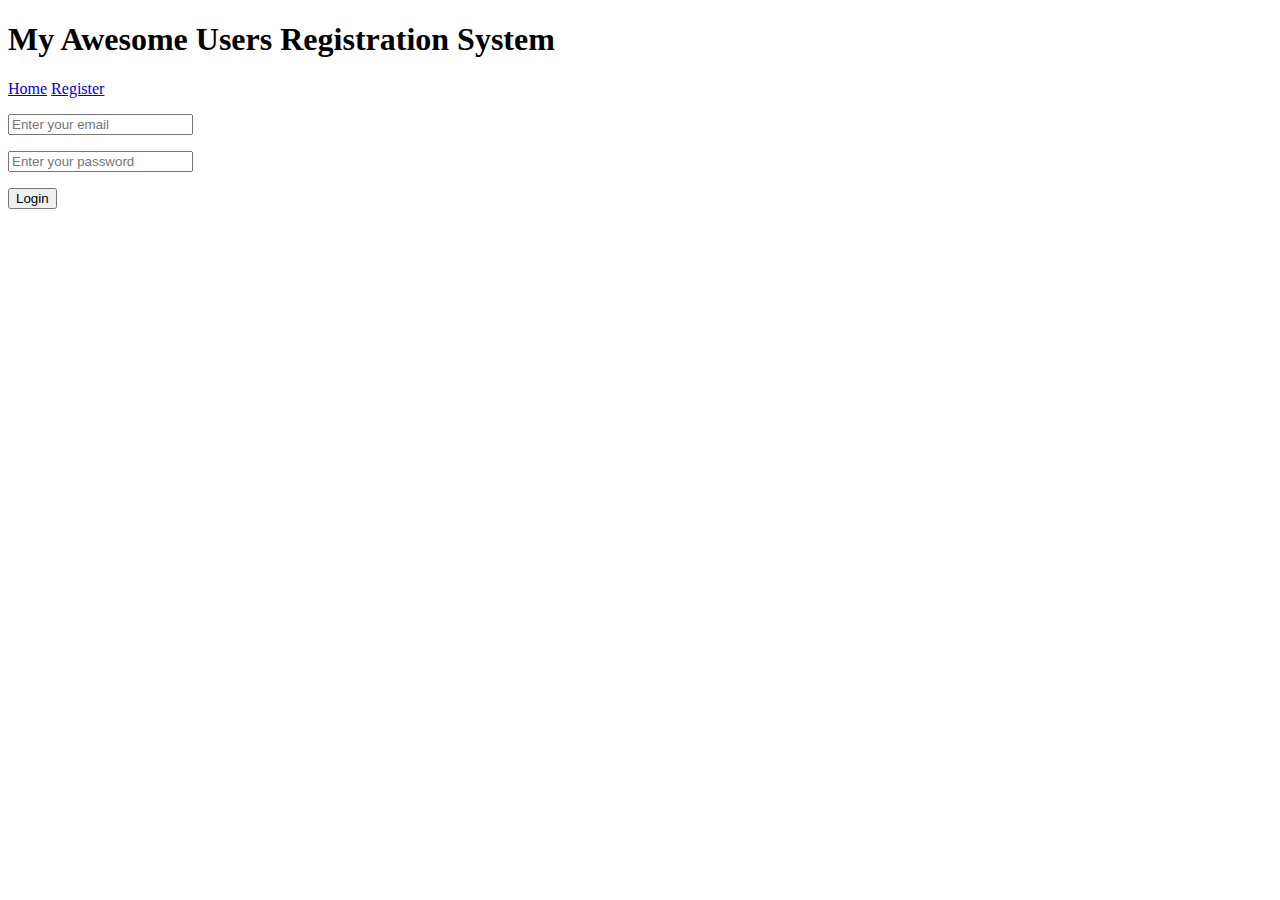
==== index.html @ 2d6ac0e3 "105-a3" ====
<!DOCTYPE html>
<html lang="en">
<head>
    <meta charset="UTF-8">
    <meta http-equiv="X-UA-Compatible" content="IE=edge">
    <meta name="viewport" content="width=device-width, initial-scale=1.0">
    <link rel="stylesheet" href="styles/mystyle2.css">

    <title>Login</title>
</head>

<!---api.jquery.com-->

<body>
    <header>
        <h1>My Awesome Users Registration System</h1>

        <nav>
            <a href="index.html">Home</a>
            <a href="register.html">Register</a>
            

        </nav>
    </header>

    <main>
        <div class="alert-error hide" id="alert-error">
            Log in info not valid

        </div>

        
        <div>
            <p>
            <input type="email" id="txtEmail" placeholder="Enter your email"></p>
            <p>
            <input type="password" id="txtPassword" placeholder="Enter your password"></p>
            <button onclick="login();" >Login</button>
        </div>
    </main>

    <footer>

    </footer>

    <!---jquery-->
    <script src="https://code.jquery.com/jquery-3.6.3.min.js"></script> 
    <script src="scripts/storeManager.js"></script>
    <script src="scripts/login.js"></script>
    
</body>
</html>
---- styles/mystyle2.css ----
#alert-error{
    background-color: rgb(246, 134, 134);
    border: 1px solid rgb(181, 3, 3);
}

.hide{
    display: none;
}
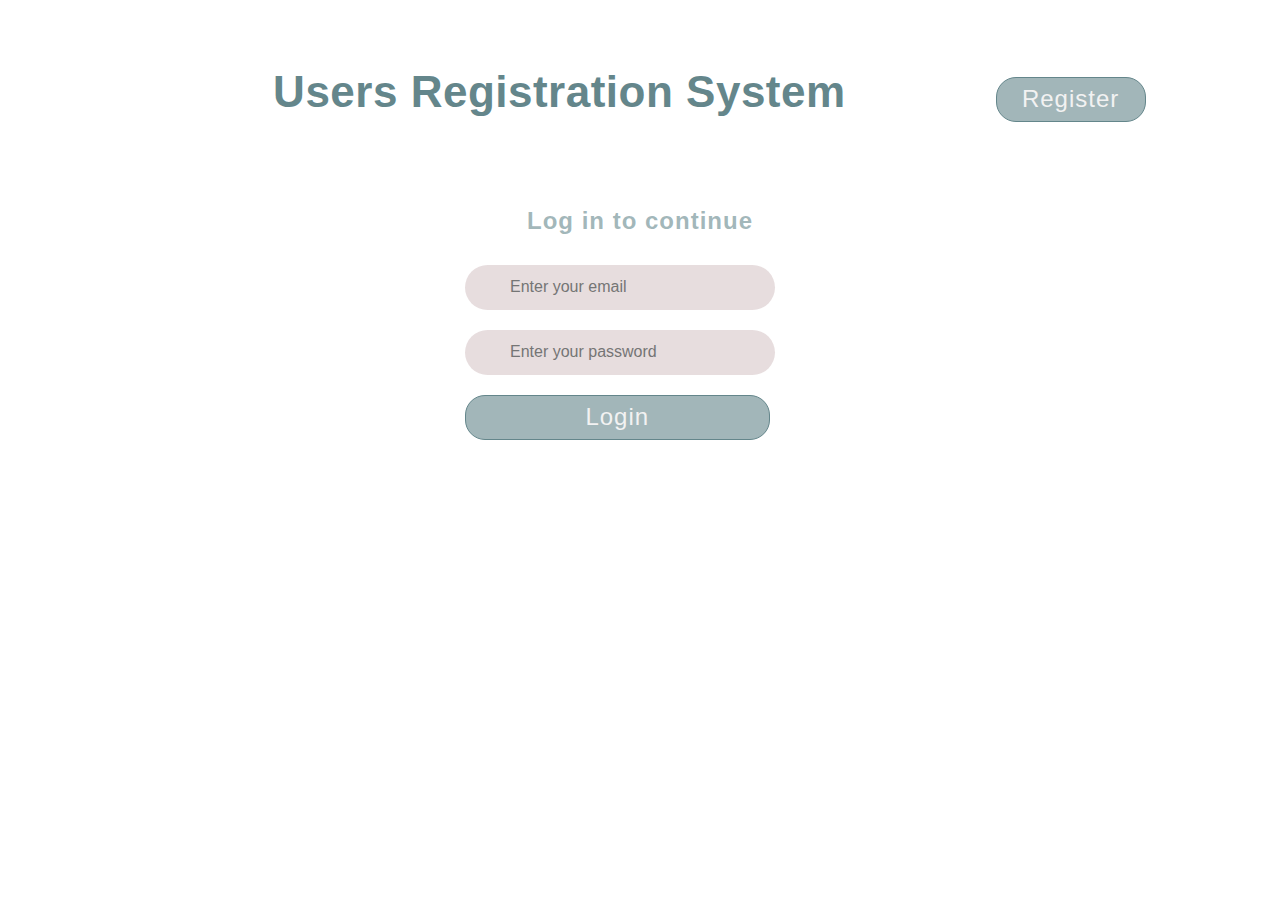
==== commit 6188d38a: "105-final report" ====
--- a/index.html
+++ b/index.html
@@ -5,6 +5,7 @@
     <meta http-equiv="X-UA-Compatible" content="IE=edge">
     <meta name="viewport" content="width=device-width, initial-scale=1.0">
     <link rel="stylesheet" href="styles/mystyle2.css">
+    <link rel="stylesheet" href="styles/index.css">
 
     <title>Login</title>
 </head>
@@ -13,11 +14,11 @@
 
 <body>
     <header>
-        <h1>My Awesome Users Registration System</h1>
+        <h1>Users Registration System</h1>
 
-        <nav>
-            <a href="index.html">Home</a>
-            <a href="register.html">Register</a>
+        <nav class="nav-links">
+           
+            <button><a href="register.html">Register</a></button>
             
 
         </nav>
@@ -27,15 +28,24 @@
         <div class="alert-error hide" id="alert-error">
             Log in info not valid
 
-        </div>
+        </div> 
 
         
-        <div>
-            <p>
-            <input type="email" id="txtEmail" placeholder="Enter your email"></p>
-            <p>
-            <input type="password" id="txtPassword" placeholder="Enter your password"></p>
-            <button onclick="login();" >Login</button>
+        <div class="frame">
+            <div class="frame-items">
+                <div class="continue">
+                    <h2>Log in to continue</h2>
+                </div>
+                <div class="input-field">
+                    <input type="email" id="txtEmail" placeholder="Enter your email">
+                </div>
+                <div class="input-field">
+                    <input type="password" id="txtPassword" placeholder="Enter your password">
+                </div>
+                <div class="submit-btn">
+                    <button class="btnLogin" onclick="login();">Login</button>
+                </div>
+            </div>
         </div>
     </main>
 
--- a/styles/mystyle2.css
+++ b/styles/mystyle2.css
@@ -5,4 +5,4 @@
 
 .hide{
     display: none;
-}+} --- a/styles/index.css
+++ b/styles/index.css
@@ -0,0 +1,129 @@
+.frame{
+    display: flex;
+    justify-content: center;
+    align-items: center;
+    
+
+    /* height: 500px;
+    width: 400px;
+    background-color:#f2f2f2;
+    border-radius: 20px;
+    margin: 60px 300px 60px 550px;
+    box-shadow: 5px 5px 10px 2px #64868B; */
+}
+
+.frame-items{
+    width:350px;
+    display:flex;
+    flex-direction: column;
+    padding:0 15px 0 15px;
+}
+
+.continue{
+    font-family: 'Open Sans', sans-serif;
+    letter-spacing: 1px;
+    display:flex;
+    justify-content: center;
+    padding: 10px 0 10px 0;
+    color: rgba(100,134,139, 0.6);
+}
+
+.input-field{
+    height:45px;
+    width:87%;
+    margin-bottom: 20px;
+    display: flex;
+    flex-direction: column;
+} 
+
+input{
+    height: 45px;
+    width:87%;
+    border:none;
+    outline: none;
+    border-radius: 30px;
+    padding: 0 0 0 45px;
+    background: rgba(196,170,173, 0.4);
+    color:#64868B;
+    font-size: 16px;
+}
+
+
+  
+body{
+    background-image: url('https://images.unsplash.com/photo-1464376810568-596bdd5a1897?ixlib=rb-4.0.3&ixid=MnwxMjA3fDB8MHxwaG90by1wYWdlfHx8fGVufDB8fHx8&auto=format&fit=crop&w=1084&q=80');
+    background-repeat: no-repeat;
+    background-size: cover; 
+    background-position: center;
+    background-attachment: fixed;
+}
+
+header{
+    display: flex;
+    justify-content: flex-end;
+    align-items: baseline;
+    padding: 30px 10%;
+}
+
+h1{
+    font-family: 'Montserrat', sans-serif;
+    letter-spacing: .5px;
+    font-size: 44px;
+    font-weight: 600;
+    color:#64868B;
+    margin-right: 150px;
+}
+
+a{
+    font-family: 'Open Sans', sans-serif;
+    letter-spacing: 1px;
+    font-size: 24px;
+    text-decoration: none;
+    font-weight: 400;
+    display: inline-block;
+
+}
+
+button{
+    padding: 0px 20px; 
+    border-radius: 20px;
+    height: 45px;
+    width:150px;
+    background-color: rgba(100,134,139, 0.6);
+    border: 1px solid #64868B;
+}
+
+.nav-links a{
+    transition: all 0.3s ease 0s;
+    color:#f2f2f2;
+}
+.nav-links a:hover{
+    transition: all 0.3s ease 0s;
+    color: #D6B6B5;
+   
+}
+
+.submit-btn{
+    height:45px;
+    width:100%;
+}
+
+.btnLogin{
+    height:45px;
+    width:87%;
+    font-family: 'Open Sans', sans-serif;
+    letter-spacing: 1px;
+    font-size: 24px;
+    text-decoration: none;
+    font-weight: 400;
+    color:#f2f2f2;
+    transition: all 0.3s ease 0s;
+    background-color: rgba(100,134,139, 0.6);
+}
+.btnLogin:hover{
+    transition: all 0.3s ease 0s;
+    color: #D6B6B5;
+    cursor: pointer;
+}
+
+
